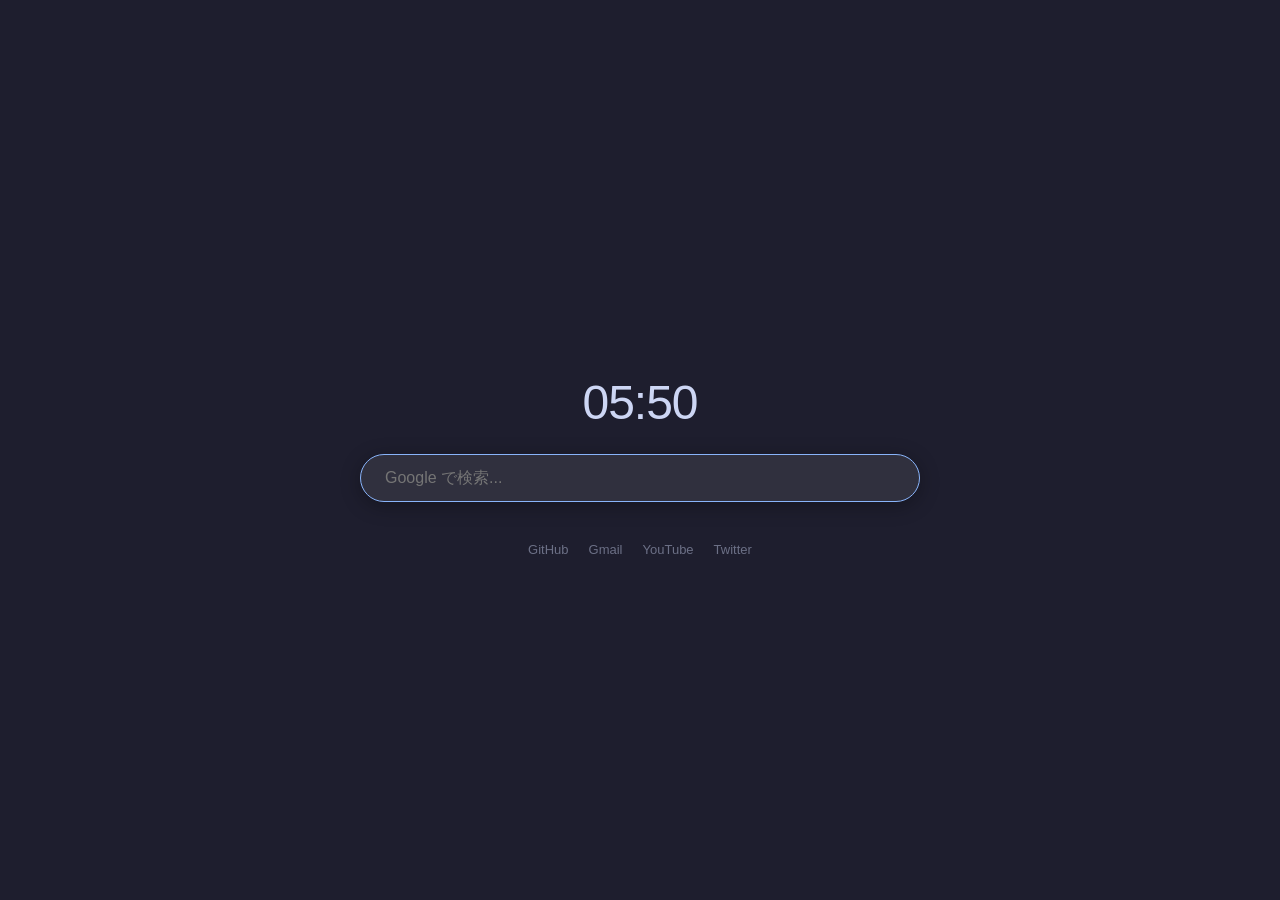
==== tree-tab-manager/newtab/index.html @ 57c33a73 "feat: Introduce mini-tree feature with configurable position, width, and visibility, and add new tab" ====
<!DOCTYPE html>
<html lang="ja">

<head>
    <meta charset="UTF-8">
    <meta name="viewport" content="width=device-width, initial-scale=1.0">
    <title>New Tab</title>
    <style>
        :root {
            --bg: #1e1e2e;
            --text: #cdd6f4;
            --accent: #89b4fa;
        }

        body {
            margin: 0;
            padding: 0;
            background: var(--bg);
            color: var(--text);
            font-family: -apple-system, BlinkMacSystemFont, "Segoe UI", Roboto, sans-serif;
            height: 100vh;
            display: flex;
            flex-direction: column;
            align-items: center;
            justify-content: center;
            overflow: hidden;
        }

        .container {
            text-align: center;
            animation: fadeIn 0.8s ease-out;
        }

        @keyframes fadeIn {
            from {
                opacity: 0;
                transform: translateY(10px);
            }

            to {
                opacity: 1;
                transform: translateY(0);
            }
        }

        h1 {
            font-size: 48px;
            font-weight: 200;
            margin-bottom: 24px;
            letter-spacing: -1px;
        }

        .search-box {
            width: 560px;
            position: relative;
        }

        input {
            width: 100%;
            padding: 14px 24px;
            font-size: 16px;
            border-radius: 30px;
            border: 1px solid rgba(255, 255, 255, 0.1);
            background: rgba(255, 255, 255, 0.05);
            color: white;
            outline: none;
            transition: all 0.2s;
            box-sizing: border-box;
        }

        input:focus {
            background: rgba(255, 255, 255, 0.08);
            border-color: var(--accent);
            box-shadow: 0 4px 20px rgba(0, 0, 0, 0.3);
        }

        .quick-links {
            margin-top: 40px;
            display: flex;
            gap: 20px;
            justify-content: center;
        }

        .link-item {
            color: #6c7086;
            text-decoration: none;
            font-size: 13px;
            transition: color 0.2s;
        }

        .link-item:hover {
            color: var(--accent);
        }
    </style>
</head>

<body>
    <div class="container">
        <h1 id="time">00:00</h1>
        <div class="search-box">
            <form action="https://www.google.com/search" method="GET">
                <input type="text" name="q" placeholder="Google で検索..." autofocus>
            </form>
        </div>
        <div class="quick-links">
            <a href="https://github.com" class="link-item">GitHub</a>
            <a href="https://gmail.com" class="link-item">Gmail</a>
            <a href="https://youtube.com" class="link-item">YouTube</a>
            <a href="https://twitter.com" class="link-item">Twitter</a>
        </div>
    </div>

    <script>
        function updateTime() {
            const now = new Date();
            document.getElementById('time').textContent = now.getHours().toString().padStart(2, '0') + ':' + now.getMinutes().toString().padStart(2, '0');
        }
        setInterval(updateTime, 1000);
        updateTime();
    </script>
    <!-- ミニツリー用スクリプトのロード。ここでは content script と同じファイルをロードする -->
    <script src="../content/mini-tree.js"></script>
</body>

</html>
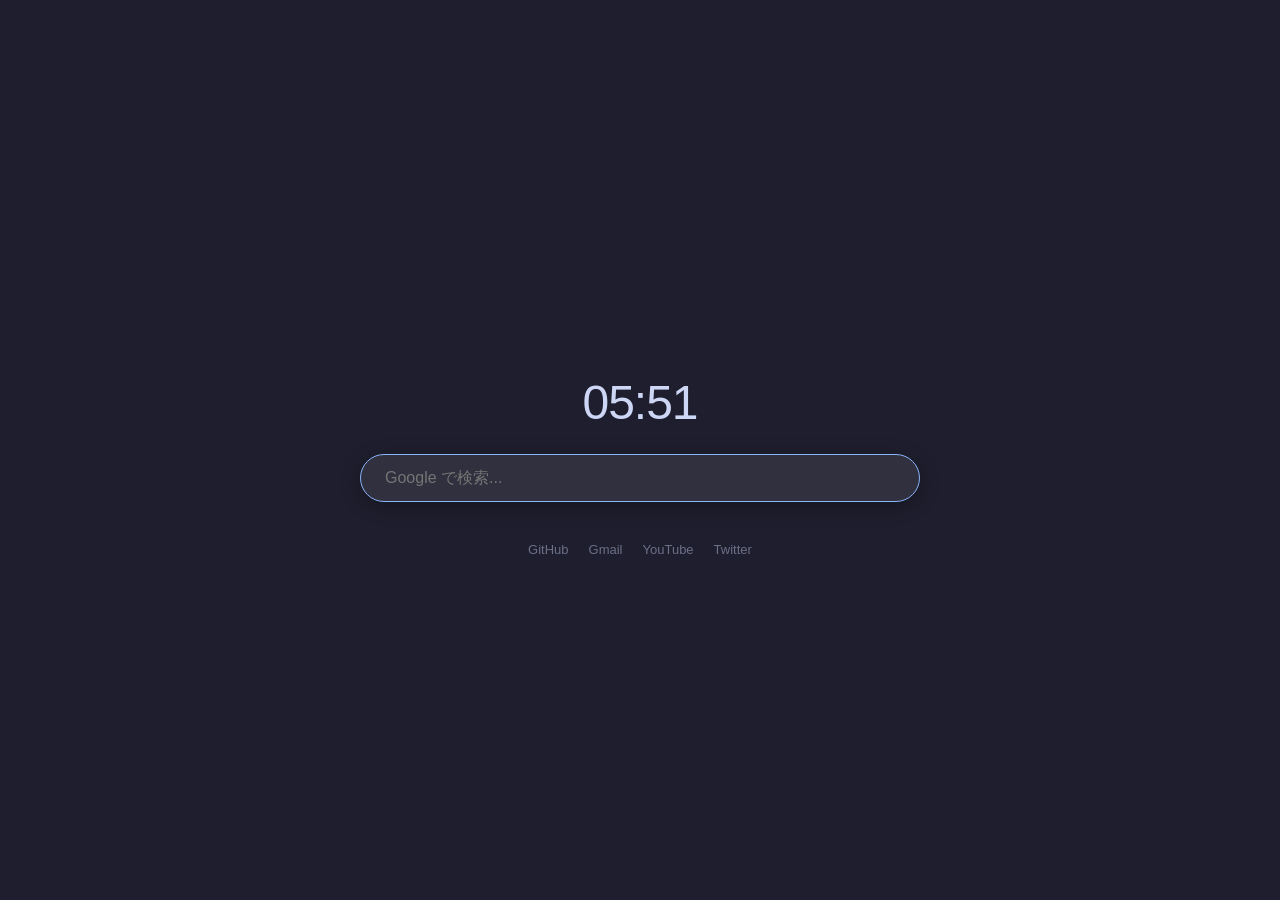
==== commit 63ef7e8c: "feat: Remove Mini Tree functionality and enhance scroll-to-position reliability for dynamic content." ====
--- a/tree-tab-manager/newtab/index.html
+++ b/tree-tab-manager/newtab/index.html
@@ -118,8 +118,7 @@
         setInterval(updateTime, 1000);
         updateTime();
     </script>
-    <!-- ミニツリー用スクリプトのロード。ここでは content script と同じファイルをロードする -->
-    <script src="../content/mini-tree.js"></script>
+
 </body>
 
 </html>
